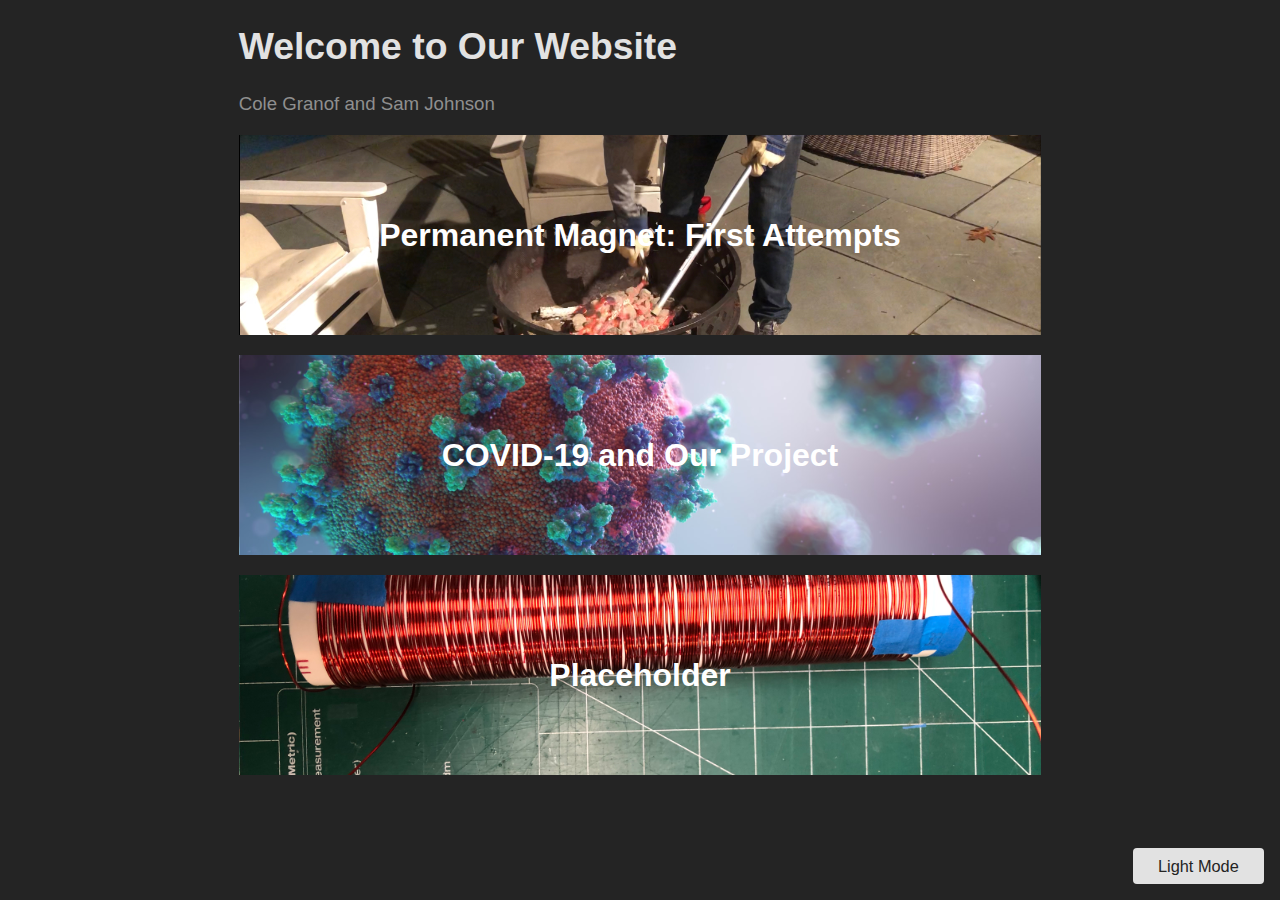
==== index.html @ 8ce1b521 "added corona virus article and home link" ====
<!DOCTYPE html>
<html lang="en-US">
  <head>
    <meta http-equiv="content-type" content="text/html; charset=utf-8" />
    <title>Invention of the Electric Motor</title>
    <meta
      name="description"
      content="Blog about the restoration and improvement of Thomas Davenport motor"
    />
    <meta name="author" content="Cole Granof and Sam Johnson" />
    <meta
      name="viewport"
      content="initial-scale=1.0, maximum-scale=1.0, width=device-width, user-scalable=no"
    />
    <link rel="shortcut icon" href="icon.ico" type="image/x-icon" />
    <link rel="stylesheet" href="styles/style.css" />
  </head>

  <body id="body" class="dark-mode">
    <main>
      <h1>Welcome to Our Website</h1>
      <span class="author">Cole Granof and Sam Johnson</span>
      <br />
      <!-- links to the various articles -->
      <div class="parent blogimage">
        <div
          class="child bg-image-1"
          onclick="location.href='first-magnet-attempts.html'"
        >
          Permanent Magnet: First Attempts
        </div>
      </div>

      <div class="parent blogimage">
        <div
          class="child bg-image-corona"
          onclick="location.href='coronavirus.html'"
        >
          COVID-19 and Our Project
        </div>
      </div>

      <div class="parent blogimage">
        <div
          class="child bg-image-placeholder"
          onclick="location.href='first-magnet-attempts.html'"
        >
          Placeholder
        </div>
      </div>
    </main>

    <footer>
      <button
        id="dark-light-button"
        title="Toggle light/dark mode (t)"
        onClick="toggleMode()"
      >
        Light Mode
      </button>
    </footer>
  </body>
  <script src="scripts/darklight.js"></script>
</html>
---- styles/style.css ----
html {
  font-size: 14pt;
  font-family: Helvetica, sans-serif;
}

body {
  transition: color 0.5s, background-color 0.5s;
}

body a {
  transition: color 0.5s;
}

body.dark-mode {
  color: #e2e2e2;
  background-color: #242424;
}

body.dark-mode a {
  color: #1980e9;
}

body.light-mode {
  color: #242424;
  background-color: #e2e2e2;
}

p,
li {
  line-height: 1.5em;
}

main {
  margin: 0 auto;
  padding: 0 1em;
  max-width: 43em;
}

img.blogimage {
  max-width: 100%;
  margin-left: auto;
  margin-right: auto;
  margin-top: 10px;
  margin-bottom: 10px;
  display: block;
}

img.clipped {
  clip-path: inset(30% 0 30% 0);
}

time.blogdate,
span.author {
  color: #8f8f8f;
}

footer {
  display: flex;
  flex-direction: column;
  align-items: center;
}

footer nav {
  display: flex;
  width: 100%;
  justify-content: center;
  flex-wrap: wrap;
  margin-bottom: 0.25em;
}

footer a {
  margin: 0 5%;
}

dl {
  max-width: 21em;
}

dl div.row {
  display: flex;
  justify-content: space-between;
  flex-wrap: wrap;
}

button {
  border: none;
  padding: 0.5em 1em;
  text-align: center;
  text-decoration: none;
  display: inline-block;
  font-size: 0.875em;
  cursor: pointer;
  border-radius: 4px;
  transition: background-color 0.5s, color 0.5s;
  flex-grow: 0;
  position: fixed;
  bottom: 0;
  right: 0;
}

.dark-mode button {
  color: #242424;
  background-color: #e2e2e2;
}

.dark-mode button:hover {
  background-color: #b2b2b2;
}

.light-mode button {
  color: #e2e2e2;
  background-color: #242424;
}

.light-mode button:hover {
  background-color: #545454;
}

button#dark-light-button {
  margin: 1em;
  width: 8em;
}

/* stuff for button image zooming */
/* link: https://css-tricks.com/zooming-background-images/ */
.parent {
  overflow: hidden;
  position: relative;
  cursor: pointer;
  height: 200px;
  margin-top: 20px;
  margin-bottom: 20px;
}

.child {
  width: 100%;
  height: 100%;
  background-color: black; /* fallback color */
  background-position: center;
  text-align: center;
  vertical-align: middle;
  background-size: cover;
  transition: all 0.5s;
  /* stuff for the text inside */
  line-height: 200px;
  font-weight: bold;
  font-size: 32px;
  color: white;
}

.bg-image-1 {
  background-image: url("../images/first-attempts-title.jpg");
}

.bg-image-corona {
  background-image: url("../images/corona-virus-title.jpg");
}

.bg-image-placeholder {
  background-image: url("../images/solenoid.jpg");
}

.parent:hover .child,
.parent:focus .child {
  transform: scale(1.2);
}
/* end of stuff for button image zooming */
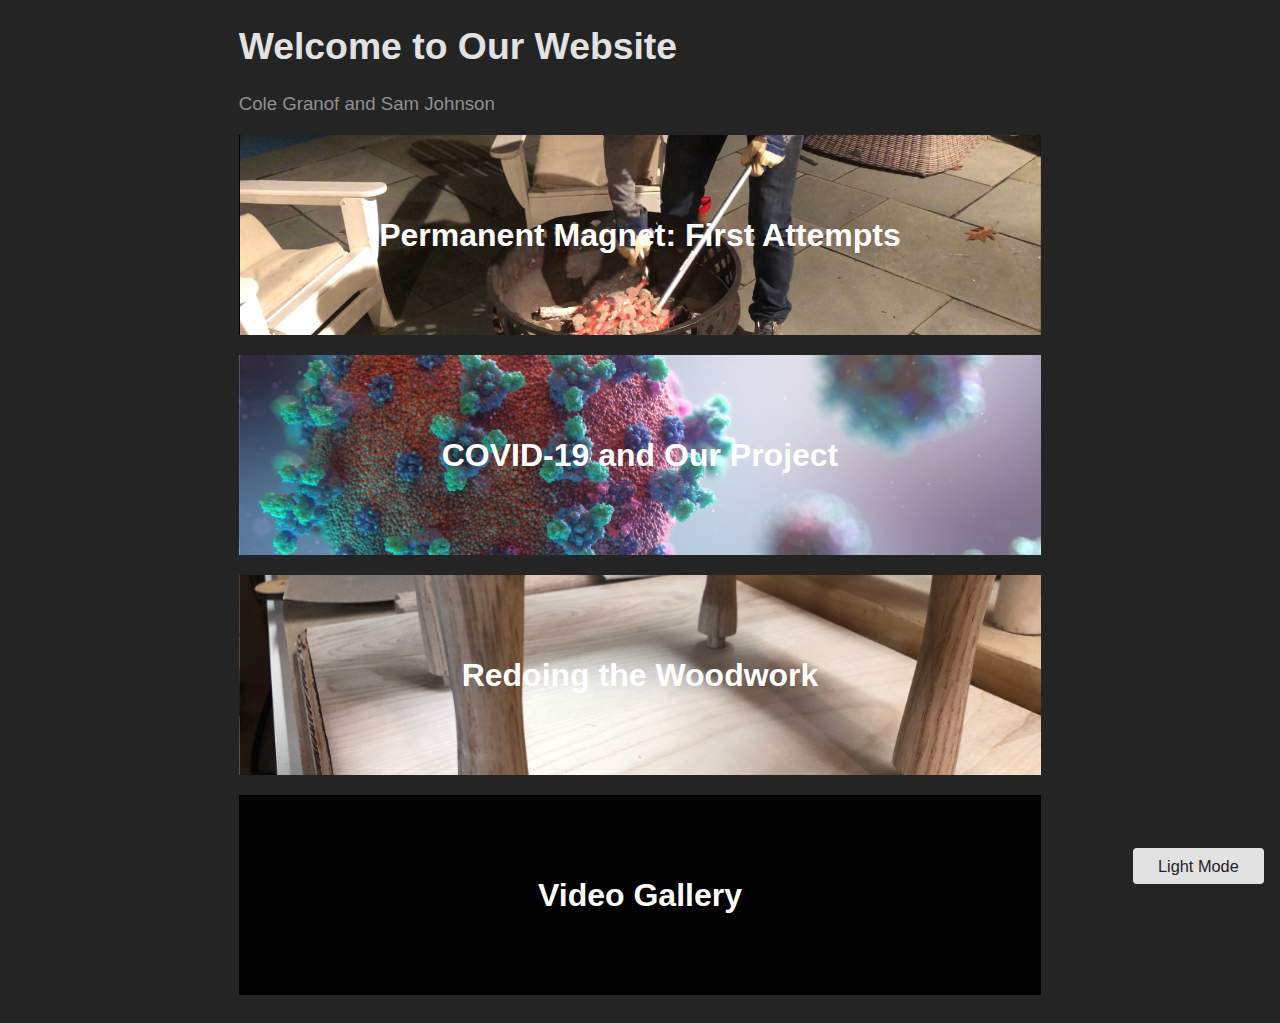
==== commit 8cd4076b: "added button for woodworking and video gallery" ====
--- a/index.html
+++ b/index.html
@@ -42,10 +42,19 @@
 
       <div class="parent blogimage">
         <div
-          class="child bg-image-placeholder"
-          onclick="location.href='first-magnet-attempts.html'"
+          class="child bg-image-woodworking"
+          onclick="location.href='woodworking1.html'"
         >
-          Placeholder
+          Redoing the Woodwork
+        </div>
+      </div>
+
+      <div class="parent blogimage">
+        <div
+          class="child bg-image-video-gallery"
+          onclick="location.href='video-gallery.html'"
+        >
+          Video Gallery
         </div>
       </div>
     </main>
--- a/styles/style.css
+++ b/styles/style.css
@@ -9,6 +9,10 @@
 
 body a {
   transition: color 0.5s;
+}
+
+figcaption {
+  font-style: italic;
 }
 
 body.dark-mode {
@@ -160,8 +164,33 @@
   background-image: url("../images/solenoid.jpg");
 }
 
+.bg-image-video-gallery {
+  background-image: url("../images/video-gallery-title.jpg");
+}
+
+.bg-image-woodworking {
+  background-image: url("../images/legs-standing.jpg");
+}
+
 .parent:hover .child,
 .parent:focus .child {
   transform: scale(1.2);
 }
 /* end of stuff for button image zooming */
+
+/* stuff for video container */
+.videocontainer {
+  position: relative;
+  width: 100%;
+  height: 0;
+  padding-bottom: 56.25%;
+}
+
+.video {
+  position: absolute;
+  top: 0;
+  left: 0;
+  width: 100%;
+  height: 100%;
+}
+/* end of stuff for video container */
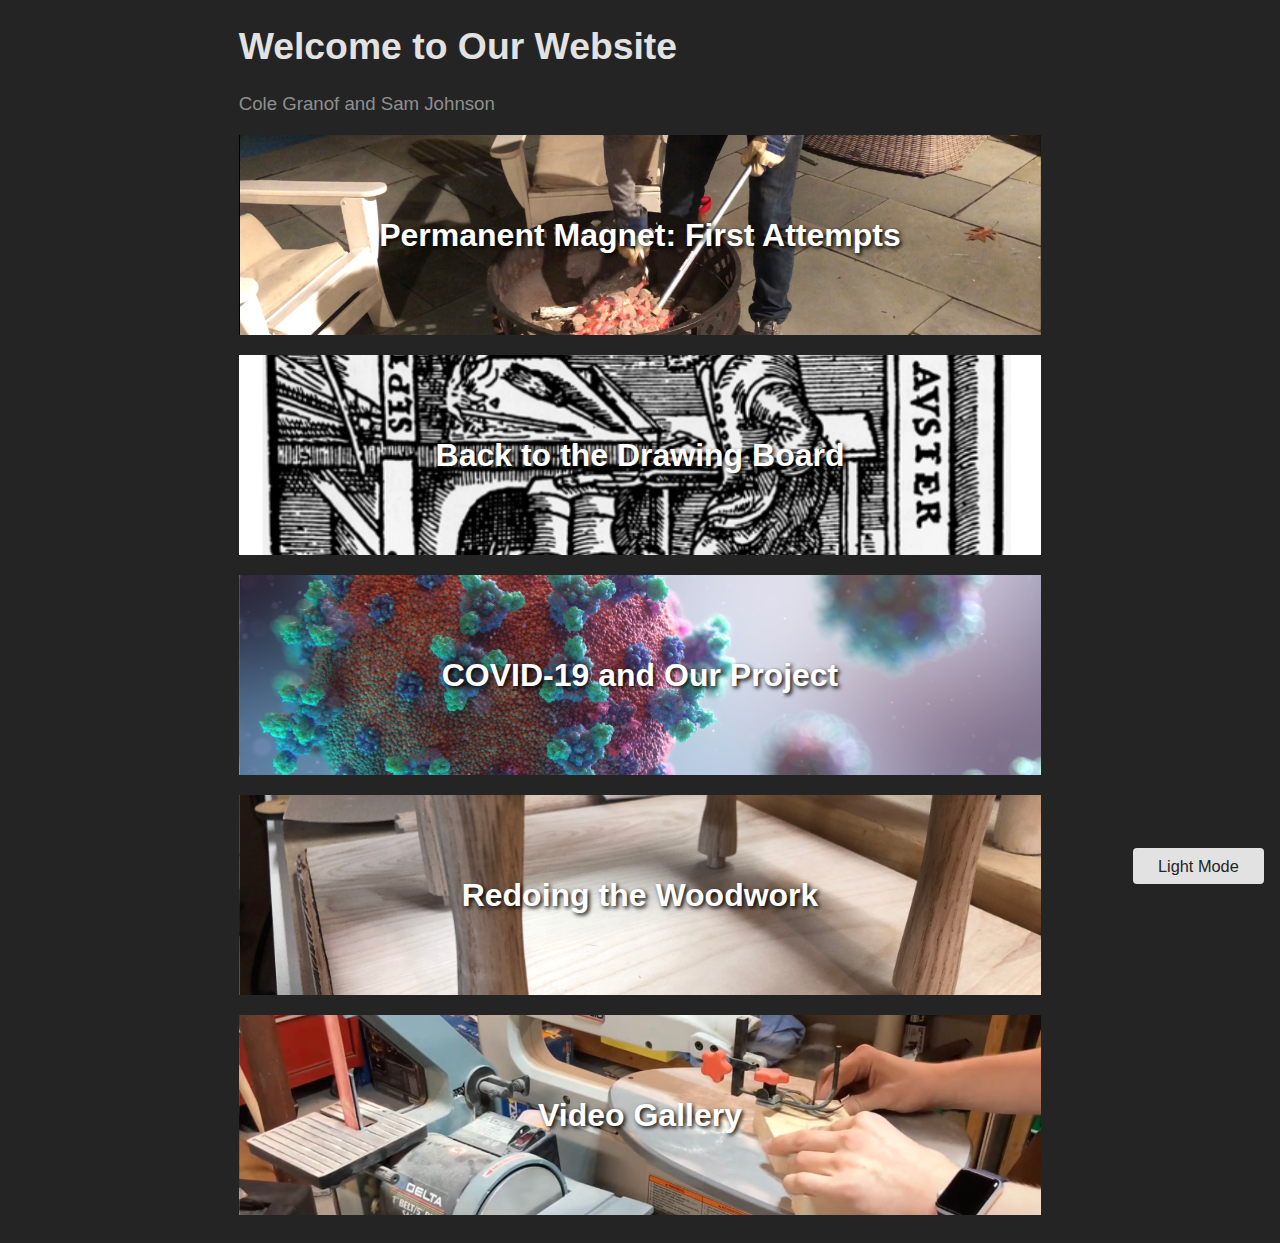
==== commit 617d1654: "article about back to the drawing board" ====
--- a/index.html
+++ b/index.html
@@ -28,6 +28,15 @@
           onclick="location.href='first-magnet-attempts.html'"
         >
           Permanent Magnet: First Attempts
+        </div>
+      </div>
+
+      <div class="parent blogimage">
+        <div
+          class="child bg-image-paper"
+          onclick="location.href='magnet-paper.html'"
+        >
+          Back to the Drawing Board
         </div>
       </div>
 
--- a/styles/style.css
+++ b/styles/style.css
@@ -12,7 +12,7 @@
 }
 
 figcaption {
-  font-style: italic;
+  font-size: 12pt;
 }
 
 body.dark-mode {
@@ -150,6 +150,7 @@
   font-weight: bold;
   font-size: 32px;
   color: white;
+  text-shadow: 2px 2px 4px black;
 }
 
 .bg-image-1 {
@@ -170,6 +171,10 @@
 
 .bg-image-woodworking {
   background-image: url("../images/legs-standing.jpg");
+}
+
+.bg-image-paper {
+  background-image: url("../images/magnet-paper-screenshot.png");
 }
 
 .parent:hover .child,
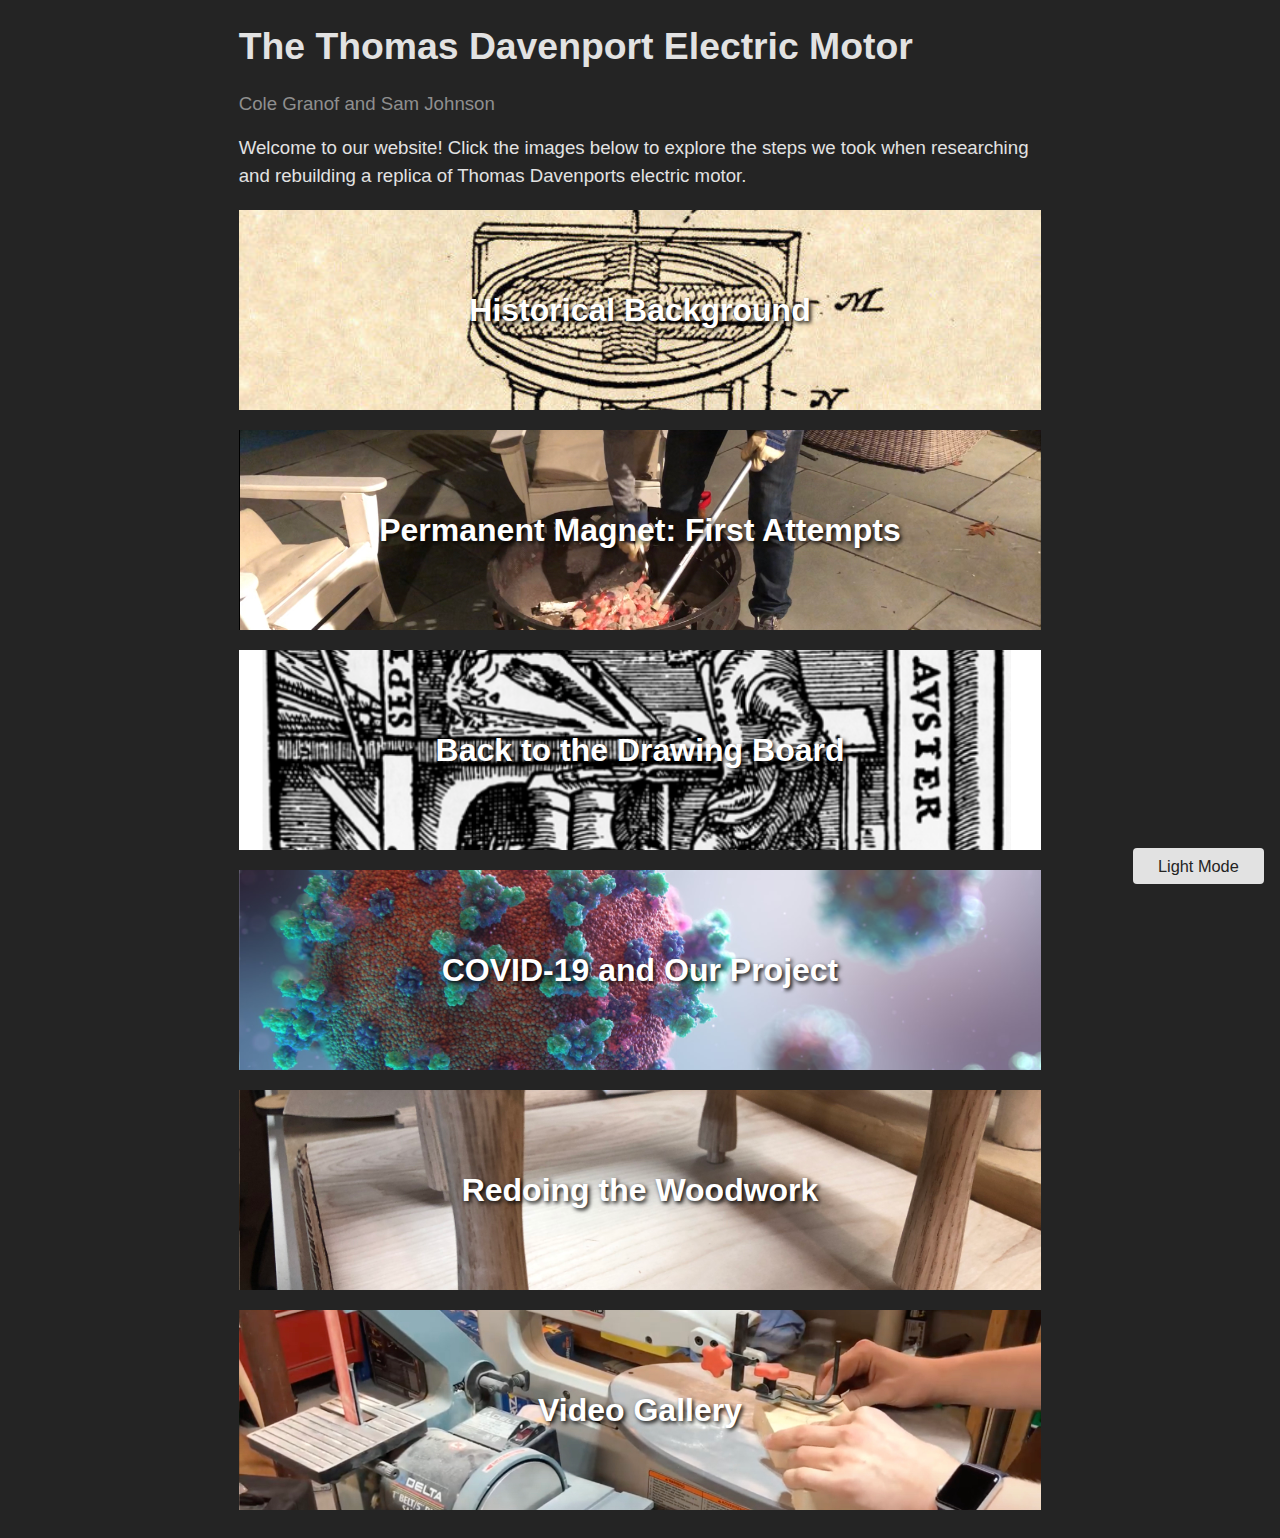
==== commit f8464711: "fixed spelling and added button on home page" ====
--- a/index.html
+++ b/index.html
@@ -18,10 +18,24 @@
 
   <body id="body" class="dark-mode">
     <main>
-      <h1>Welcome to Our Website</h1>
+      <h1>The Thomas Davenport Electric Motor</h1>
       <span class="author">Cole Granof and Sam Johnson</span>
       <br />
+      <p>
+        Welcome to our website! Click the images below to explore the steps we
+        took when researching and rebuilding a replica of Thomas Davenports
+        electric motor.
+      </p>
       <!-- links to the various articles -->
+      <div class="parent blogimage">
+        <div
+          class="child bg-image-patent"
+          onclick="location.href='first-magnet-attempts.html'"
+        >
+          Historical Background
+        </div>
+      </div>
+
       <div class="parent blogimage">
         <div
           class="child bg-image-1"
--- a/styles/style.css
+++ b/styles/style.css
@@ -177,6 +177,10 @@
   background-image: url("../images/magnet-paper-screenshot.png");
 }
 
+.bg-image-patent {
+  background-image: url("../images/motor-patent-cropped.jpeg");
+}
+
 .parent:hover .child,
 .parent:focus .child {
   transform: scale(1.2);
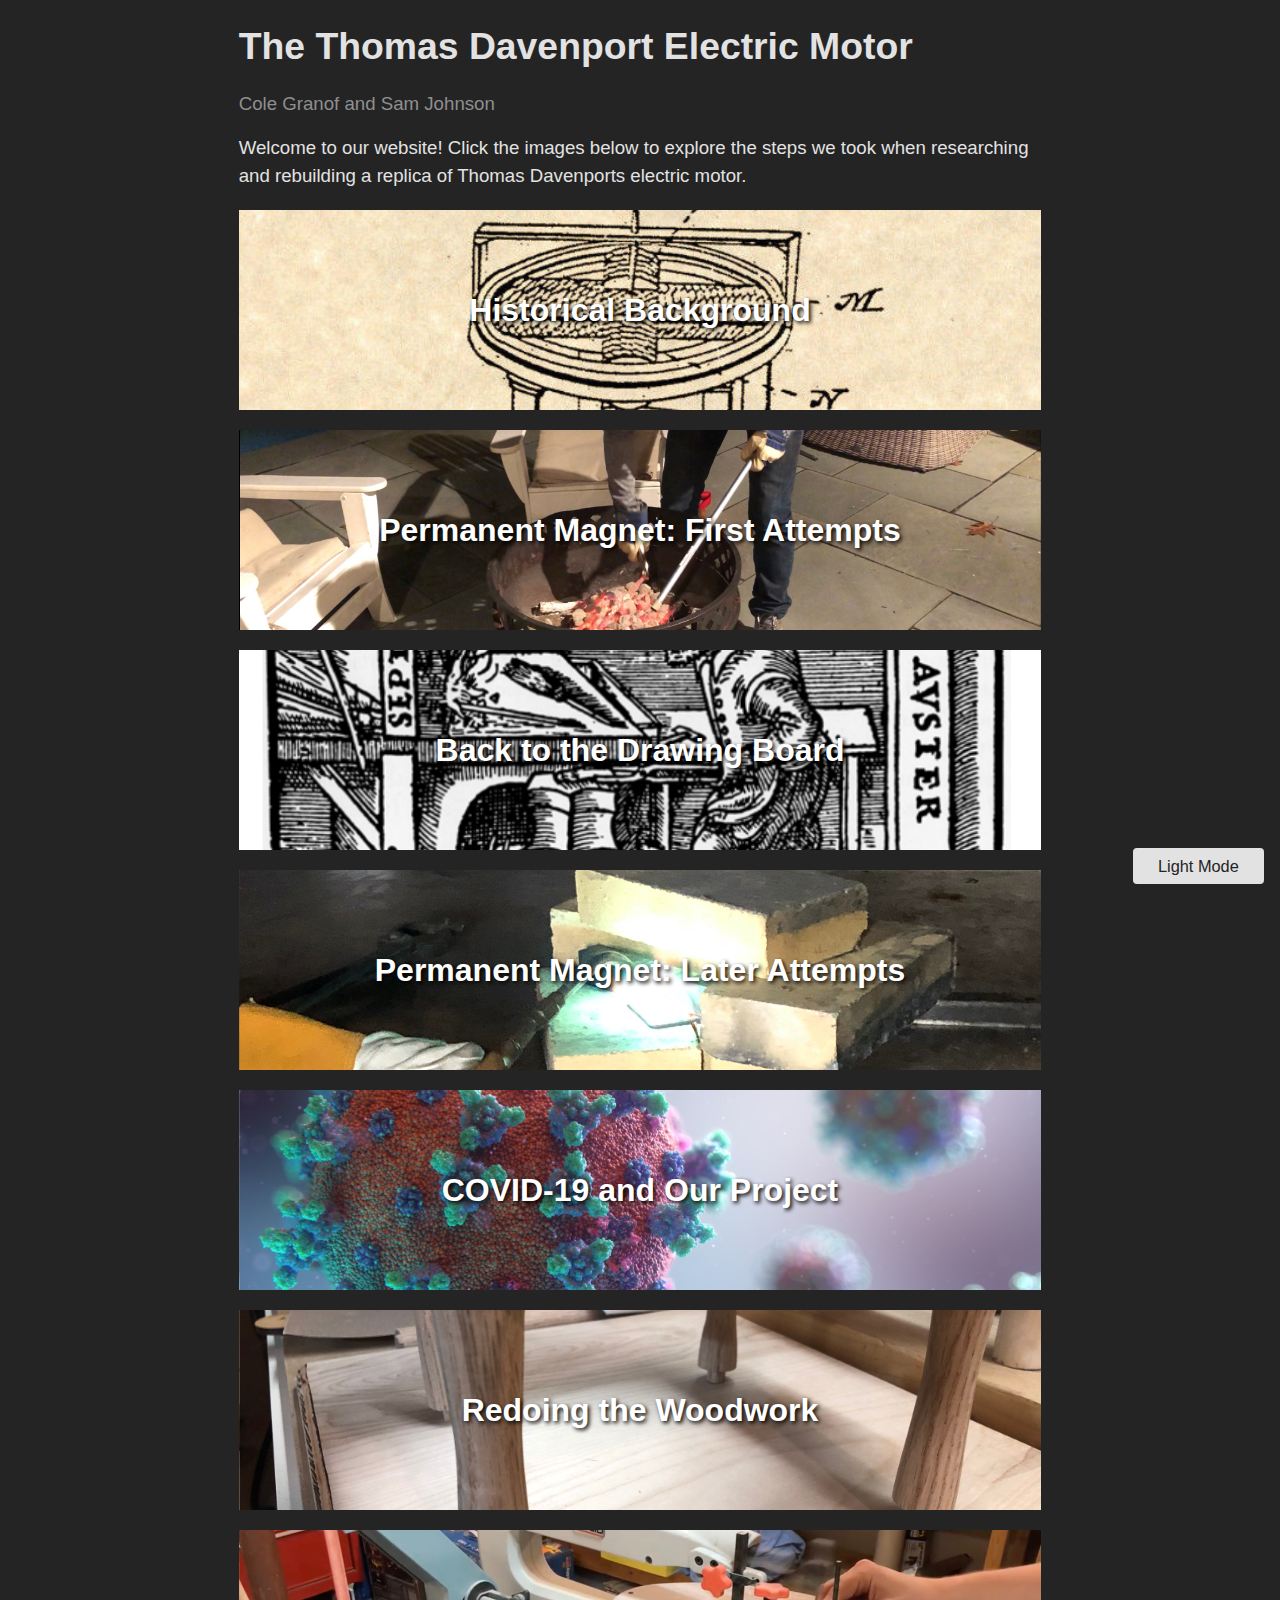
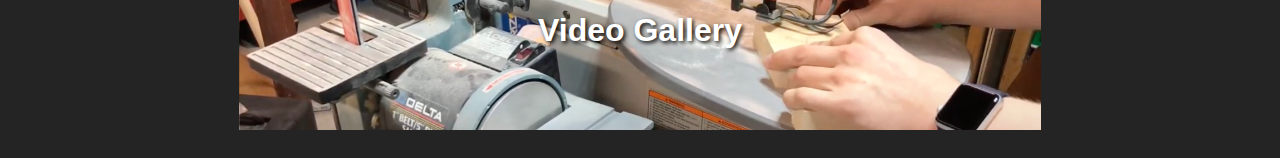
==== commit e038c43a: "added link to second attempts article on home page" ====
--- a/index.html
+++ b/index.html
@@ -30,7 +30,7 @@
       <div class="parent blogimage">
         <div
           class="child bg-image-patent"
-          onclick="location.href='first-magnet-attempts.html'"
+          onclick="location.href='historical-background.html'"
         >
           Historical Background
         </div>
@@ -51,6 +51,15 @@
           onclick="location.href='magnet-paper.html'"
         >
           Back to the Drawing Board
+        </div>
+      </div>
+
+      <div class="parent blogimage">
+        <div
+          class="child bg-image-heating"
+          onclick="location.href='magnet-attempts-2.html'"
+        >
+          Permanent Magnet: Later Attempts
         </div>
       </div>
 
--- a/styles/style.css
+++ b/styles/style.css
@@ -181,6 +181,10 @@
   background-image: url("../images/motor-patent-cropped.jpeg");
 }
 
+.bg-image-heating {
+  background-image: url("../images/heating-steel.jpg");
+}
+
 .parent:hover .child,
 .parent:focus .child {
   transform: scale(1.2);
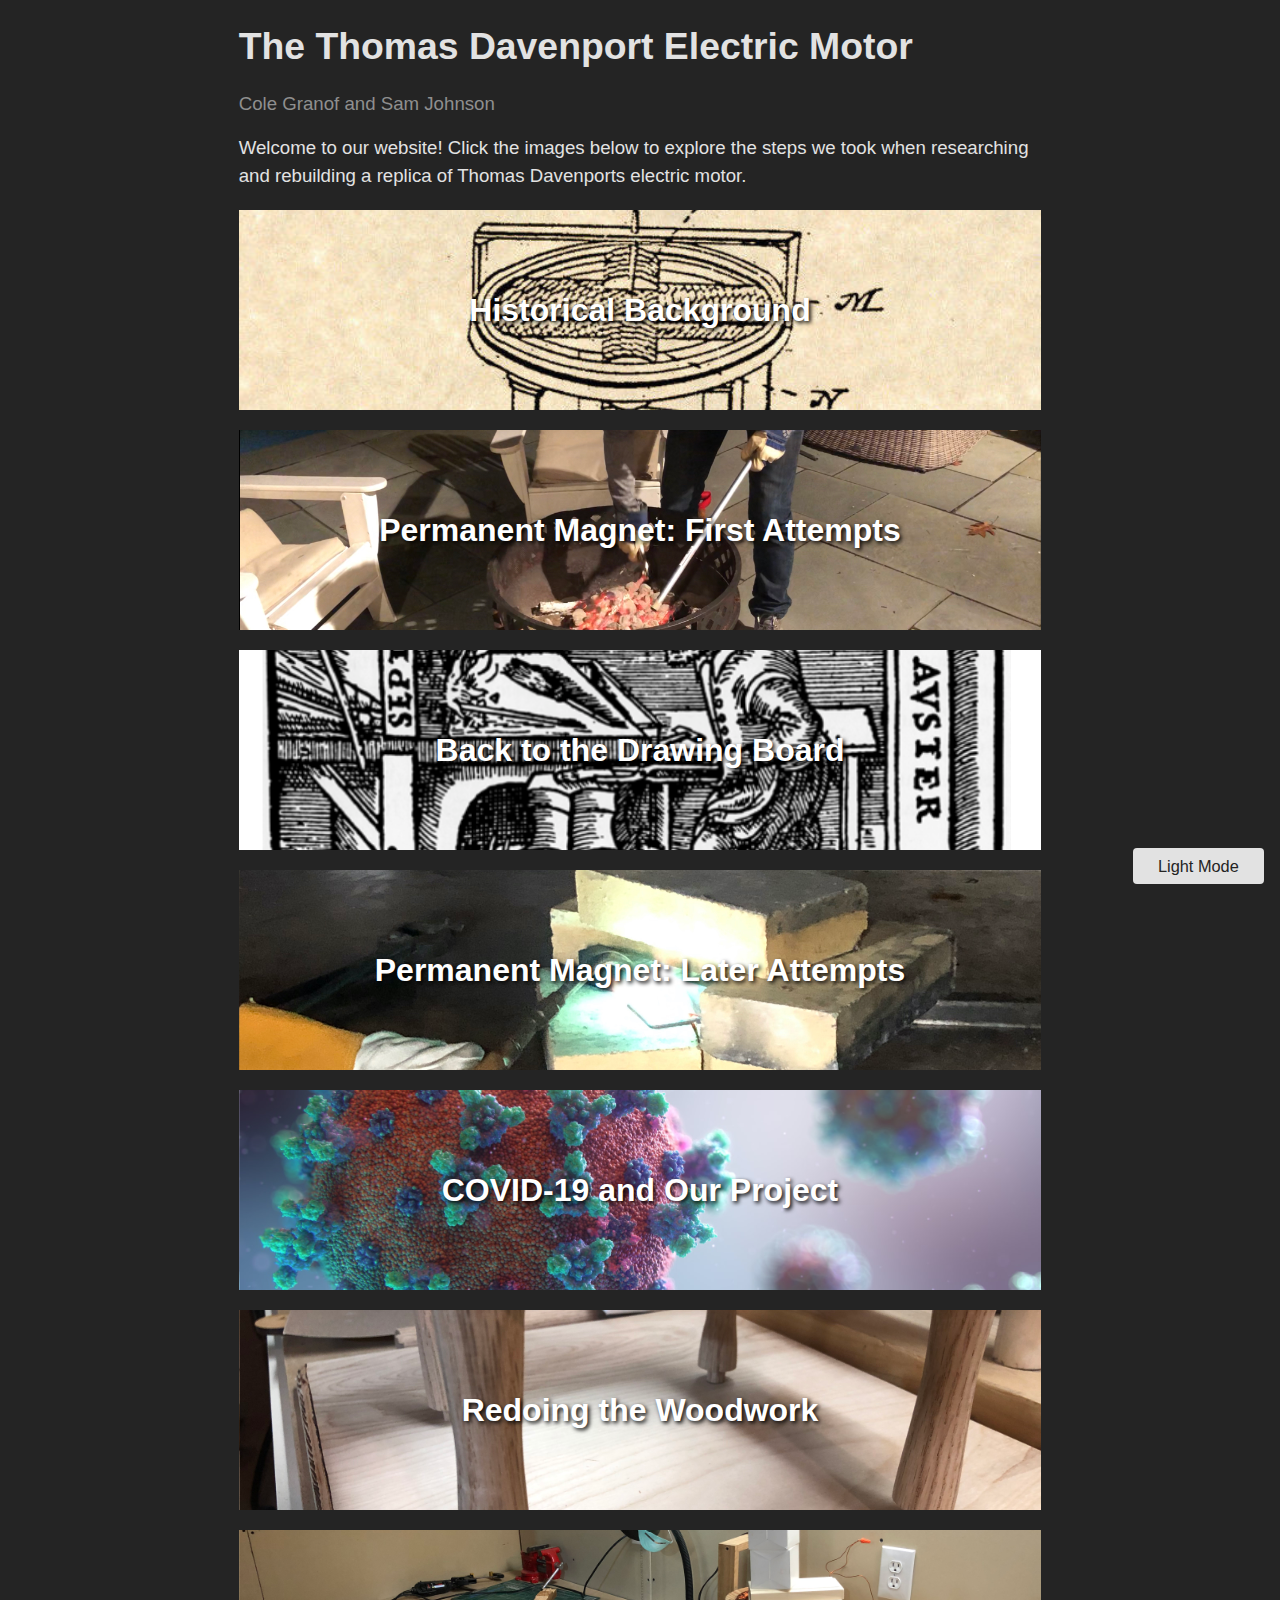
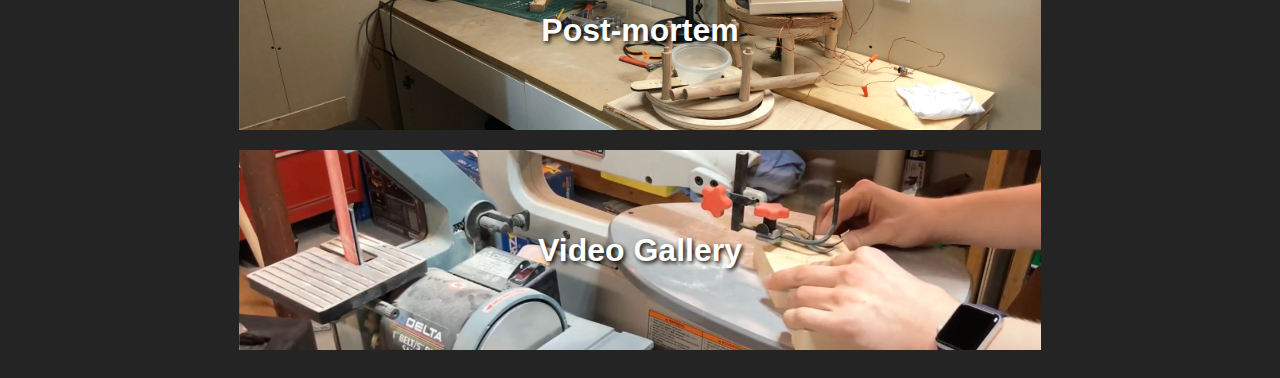
==== commit 16e48690: "added to the post-mortem and added it to the home page" ====
--- a/index.html
+++ b/index.html
@@ -83,6 +83,15 @@
 
       <div class="parent blogimage">
         <div
+          class="child bg-image-post-mortem"
+          onclick="location.href='bg-image-post-mortem'"
+        >
+          Post-mortem
+        </div>
+      </div>
+
+      <div class="parent blogimage">
+        <div
           class="child bg-image-video-gallery"
           onclick="location.href='video-gallery.html'"
         >
--- a/styles/style.css
+++ b/styles/style.css
@@ -185,6 +185,14 @@
   background-image: url("../images/heating-steel.jpg");
 }
 
+.bg-image-heating {
+  background-image: url("../images/heating-steel.jpg");
+}
+
+.bg-image-post-mortem {
+  background-image: url("../images/sitting-next-to-original.jpg");
+}
+
 .parent:hover .child,
 .parent:focus .child {
   transform: scale(1.2);
